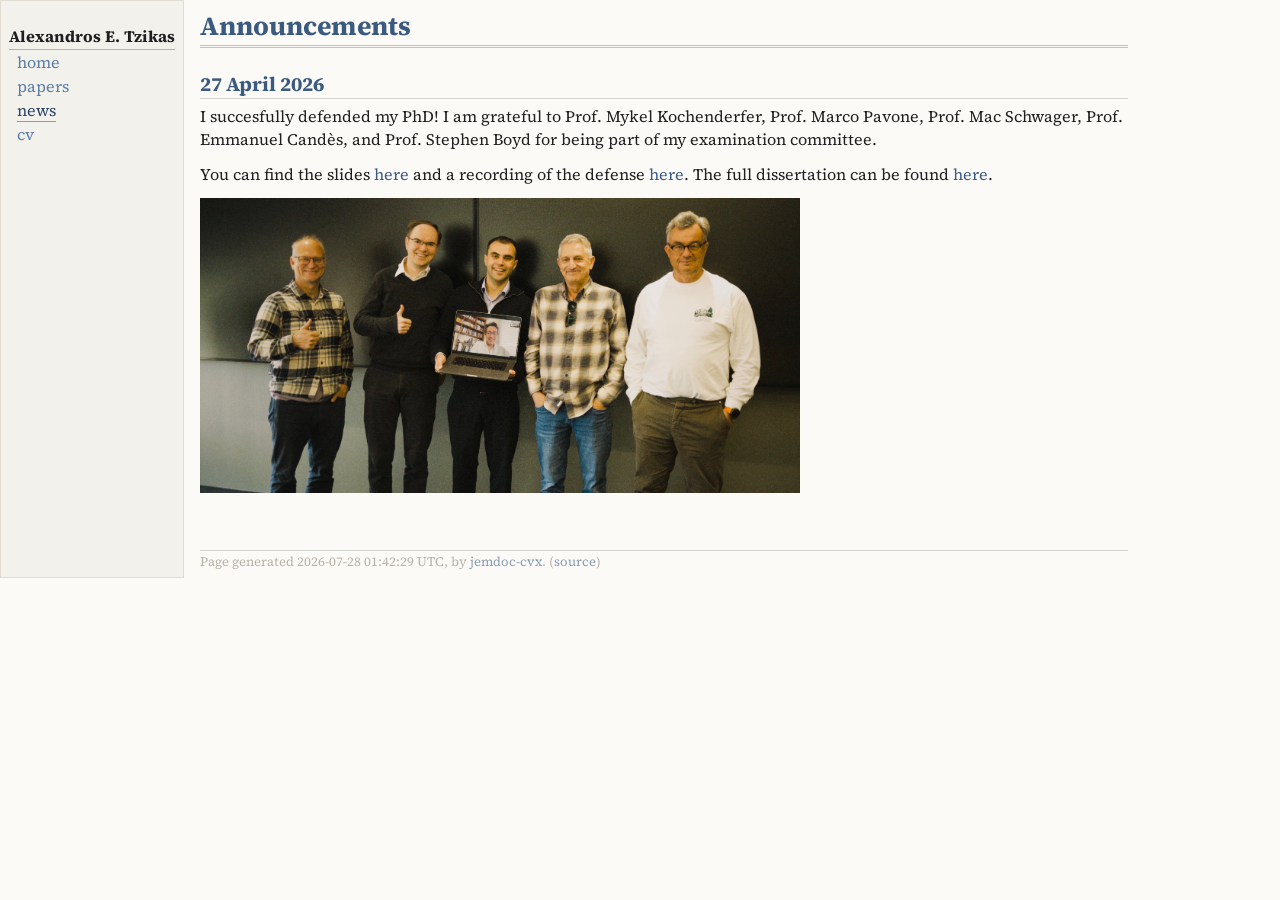
==== news.html @ 39294b3c "Deploy site: 4d24b54a3317341382895faa22e357c178d35faa 4d24b54a3317341382895faa22e357c178d35faa" ====
<!DOCTYPE html>
<html lang="en">
<head>
  <meta name="google-site-verification" content="iRq509DCJXTJJIshNKWqYOfKxM56yo9RiNA31t0iEU4" />
  <!-- Google tag (gtag.js) -->
  <script async src="https://www.googletagmanager.com/gtag/js?id=G-HEV5SS3FJ9"></script>
  <script>
      window.dataLayer = window.dataLayer || [];
      function gtag(){dataLayer.push(arguments);}
      gtag('js', new Date());
      gtag('config', 'G-HEV5SS3FJ9');
  </script>
<meta charset="utf-8">
<meta name="generator" content="jemdoc, see https://www.cvxgrp.org/jemdoc-cvx/index.html">
<link rel="stylesheet" href="jemdoc-cvx.css">
<title>Announcements</title>
</head>
<body>
<div id="tlayout">
<nav id="layout-menu">
<div class="menu-category">Alexandros E. Tzikas</div>
<div class="menu-item"><a href="index.html">home</a></div>
<div class="menu-item"><a href="papers.html">papers</a></div>
<div class="menu-item"><a href="news.html" class="current">news</a></div>
<div class="menu-item"><a href="assets/cv.pdf">cv</a></div>
</nav>
<main id="layout-content">
<div id="toptitle">
<h1>Announcements</h1>
</div>
<h2>27 April 2026</h2>
<p>I succesfully defended my PhD! I am grateful to Prof. Mykel Kochenderfer, Prof. Marco Pavone, Prof. Mac Schwager, Prof. Emmanuel Candès, and 
Prof. Stephen Boyd for being part of my examination committee.
</p>
<p>You can find the slides <a href="assets/DefenseSlides.pdf" target=&ldquo;blank&rdquo;>here</a> and a recording of the defense <a href="https://www.youtube.com/watch?v=d-WThXmTg2Q" target=&ldquo;blank&rdquo;>here</a>. The full dissertation can be found 
<a href="assets/tzikas_phd_thesis.pdf" target=&ldquo;blank&rdquo;>here</a>. 
</p>
<p><img src="assets/phd_defense.png" width="600px" alt="PhD defense">
</p>
<div id="footer">
<div id="footer-text">
Page generated 2026-07-28 01:42:29 UTC, by <a href="https://github.com/cvxgrp/jemdoc-cvx" target="blank">jemdoc-cvx</a>.
(<a href="news.jemdoc">source</a>)
</div>
</div>
</main>
</div>
</body>
</html>
---- jemdoc-cvx.css ----
/* jemdoc-cvx default theme.
 *
 * Modernizes the original jemdoc.css palette and typography while keeping
 * the same selectors and overall layout intact. Self-contained: copy this
 * file (and the adjacent fonts/ directory) next to your output html.
 *
 * Changes from the legacy jemdoc.css:
 *   - Body type: Source Serif 4 (variable, woff2, self-hosted), replaces Georgia.
 *   - Mono: JetBrains Mono (variable, woff2, self-hosted), replaces Monaco.
 *   - Inline `+code+` background: cool light gray (was the iconic yellow).
 *   - Background: very subtle warm off-white (was pure white).
 *   - Heading / link color: muted slate-blue (was a more saturated steel-blue).
 *   - Heading underline: lifted to a softer gray.
 */

@font-face {
	font-family: "Source Serif 4";
	src: url("fonts/source-serif-4-latin-wght-normal.woff2") format("woff2-variations");
	font-weight: 200 900;
	font-style: normal;
	font-display: swap;
}

@font-face {
	font-family: "Source Serif 4";
	src: url("fonts/source-serif-4-latin-wght-italic.woff2") format("woff2-variations");
	font-weight: 200 900;
	font-style: italic;
	font-display: swap;
}

@font-face {
	font-family: "JetBrains Mono";
	src: url("fonts/jetbrains-mono-latin-wght-normal.woff2") format("woff2-variations");
	font-weight: 100 800;
	font-style: normal;
	font-display: swap;
}

#tlayout {
	display: grid;
	grid-template-columns: auto minmax(0, 1fr);
	background: #fbfaf7;
}

body {
	background: #fbfaf7;
	color: #1f1f1f;
	font-family: "Source Serif 4", Georgia, "Times New Roman", serif;
	padding-bottom: 8px;
	margin: 0;
}

#layout-menu {
	background: #f3f1ec;
	border: 1px solid #e1ddd3;
	padding-top: 0.5em;
	padding-left: 8px;
	padding-right: 8px;
	font-size: 1.0em;
	white-space: nowrap;
	text-align: left;
}

#layout-content {
	padding-top: 0.0em;
	padding-left: 1.0em;
	padding-right: 1.0em;
	/* Keep text readable: cap line length and center the content column. */
	box-sizing: border-box;
	max-width: 120ch;
	width: min(120ch, 100%);
	margin: 0;
	justify-self: start;
	border: none;
	background: #fbfaf7;
	text-align: left;
}

#layout-menu a {
	line-height: 1.5em;
	margin-left: 0.5em;
}

code {
	background: #eef0f4;
	padding: 0.05em 0.25em;
	border-radius: 3px;
}

pre, code {
	font-size: 90%;
	font-family: "JetBrains Mono", Menlo, Consolas, monospace;
}

pre code {
	/* Inside <pre> blocks, drop the inline-code chip styling. */
	background: transparent;
	padding: 0;
	border-radius: 0;
}

a, a > code {
	color: #3a5a80;
	text-decoration: none;
}

a:hover {
	border-bottom: 1px #8a9cb1 dotted;
}

#layout-menu a.current:link, #layout-menu a.current:visited {
	color: #2a4566;
	border-bottom: 1px #8a9cb1 solid;
}
#layout-menu a:link, #layout-menu a:visited, #layout-menu a:hover {
	color: #5a7da3;
	text-decoration: none;
}
#layout-menu a:hover {
	text-decoration: none;
}

div.menu-category {
	border-bottom: 1px solid #b8b3a8;
	margin-top: 0.8em;
	padding-top: 0.2em;
	padding-bottom: 0.1em;
	font-weight: bold;
}

div.menu-item {
	padding-left: 16px;
	text-indent: -16px;
}

div#toptitle {
	padding-bottom: 0.2em;
	margin-bottom: 1.5em;
	border-bottom: 3px double #c8c2b3;
}

/* Reduce space if we begin the page with a title. */
div#toptitle + h2, div#toptitle + h3 {
	margin-top: -0.7em;
}

div#subtitle {
	margin-top: 0.0em;
	margin-bottom: 0.0em;
	padding-top: 0em;
	padding-bottom: 0.1em;
}

em {
	font-style: italic;
}

strong {
	font-weight: bold;
}


h1, h2, h3 {
	color: #3a5a80;
	margin-top: 0.7em;
	margin-bottom: 0.3em;
	padding-bottom: 0.2em;
	line-height: 1.0;
	padding-top: 0.5em;
	border-bottom: 1px solid #d4d4d0;
}

h1 {
	font-size: 165%;
}

h2 {
	padding-top: 0.8em;
	font-size: 125%;
}

h2 + h3 {
	padding-top: 0.2em;
}

h3 {
	font-size: 110%;
	border-bottom: none;
}

p {
	margin-top: 0.0em;
	margin-bottom: 0.8em;
	padding: 0;
	line-height: 1.4;
}

pre {
	padding: 0;
	margin: 0;
}

div#footer {
	font-size: small;
	border-top: 1px solid #d4d4d0;
	padding-top: 0.1em;
	margin-top: 4.0em;
	color: #b8b3a8;
}

div#footer a {
	color: #8a9cb1;
}

div#footer-text {
	float: left;
	padding-bottom: 8px;
}

ul, ol, dl {
	margin-top: 0.2em;
	padding-top: 0;
	margin-bottom: 0.8em;
}

dt {
	margin-top: 0.5em;
	margin-bottom: 0;
}

dl {
	margin-left: 20px;
}

dd {
	color: #2a2a2a;
}

dd > *:first-child {
	margin-top: 0;
}

ul {
	list-style-position: outside;
	list-style-type: square;
}

p + ul, p + ol {
	margin-top: -0.5em;
}

li ul, li ol {
	margin-top: -0.3em;
}

ol {
	list-style-position: outside;
	list-style-type: decimal;
}

li p, dd p {
	margin-bottom: 0.3em;
}


ol ol {
	list-style-type: lower-alpha;
}

ol ol ol {
	list-style-type: lower-roman;
}

p + div.codeblock {
	margin-top: -0.6em;
}

div.codeblock, div.infoblock {
	margin-right: 0%;
	margin-top: 1.2em;
	margin-bottom: 1.3em;
}

div.blocktitle {
	font-weight: bold;
	color: #b86c52;
	margin-top: 1.2em;
	margin-bottom: 0.1em;
}

div.blockcontent {
	border: 1px solid #dcd6c8;
	padding: 0.3em 0.5em;
}

div.infoblock > div.blockcontent {
	background: #fbf6e8;
}

div.blockcontent p + ul, div.blockcontent p + ol {
	margin-top: 0.4em;
}

div.infoblock p {
	margin-bottom: 0em;
}

div.infoblock li p, div.infoblock dd p {
	margin-bottom: 0.5em;
}

div.infoblock p + p {
	margin-top: 0.8em;
}

div.codeblock > div.blockcontent {
	background: #f3f1ec;
}

span.pycommand {
	color: #1c5078;
}

span.statement {
	color: #4a8a4a;
}
span.builtin {
	color: #3a5a80;
}
span.special {
	color: #a85c4a;
}
span.operator {
	color: #a85c4a;
}
span.error {
	color: #b04848;
}
span.comment, span.comment > *, span.string, span.string > * {
	color: #7a7770;
}

@media print {
	#layout-menu {
		display: none;
	}

}

#fwtitle {
	margin: 2px;
}

#fwtitle #toptitle {
	padding-left: 0.5em;
	margin-bottom: 0.5em;
}

#layout-content h1:first-child, #layout-content h2:first-child, #layout-content h3:first-child {
	margin-top: -0.7em;
}

div#toptitle h1, #layout-content div#toptitle h1 {
	margin-bottom: 0.0em;
	padding-bottom: 0.1em;
	padding-top: 0;
	margin-top: 0.5em;
	border-bottom: none;
}

.eqwl {
	text-align: center;
	padding-top: 0.6em;
	padding-bottom: 0.2em;
	margin: 0;
}

table {
	border: 2px solid #2a2a2a;
	border-collapse: collapse;
}

td {
	padding: 2px;
	padding-left: 0.5em;
	padding-right: 0.5em;
	text-align: center;
	border: 1px solid #b8b3a8;
}

table + table {
	margin-top: 1em;
}

tr.heading {
	font-weight: bold;
	border-bottom: 2px solid #2a2a2a;
}

img {
	border: none;
}

table.imgtable, table.imgtable td {
	border: none;
	text-align: left;
}
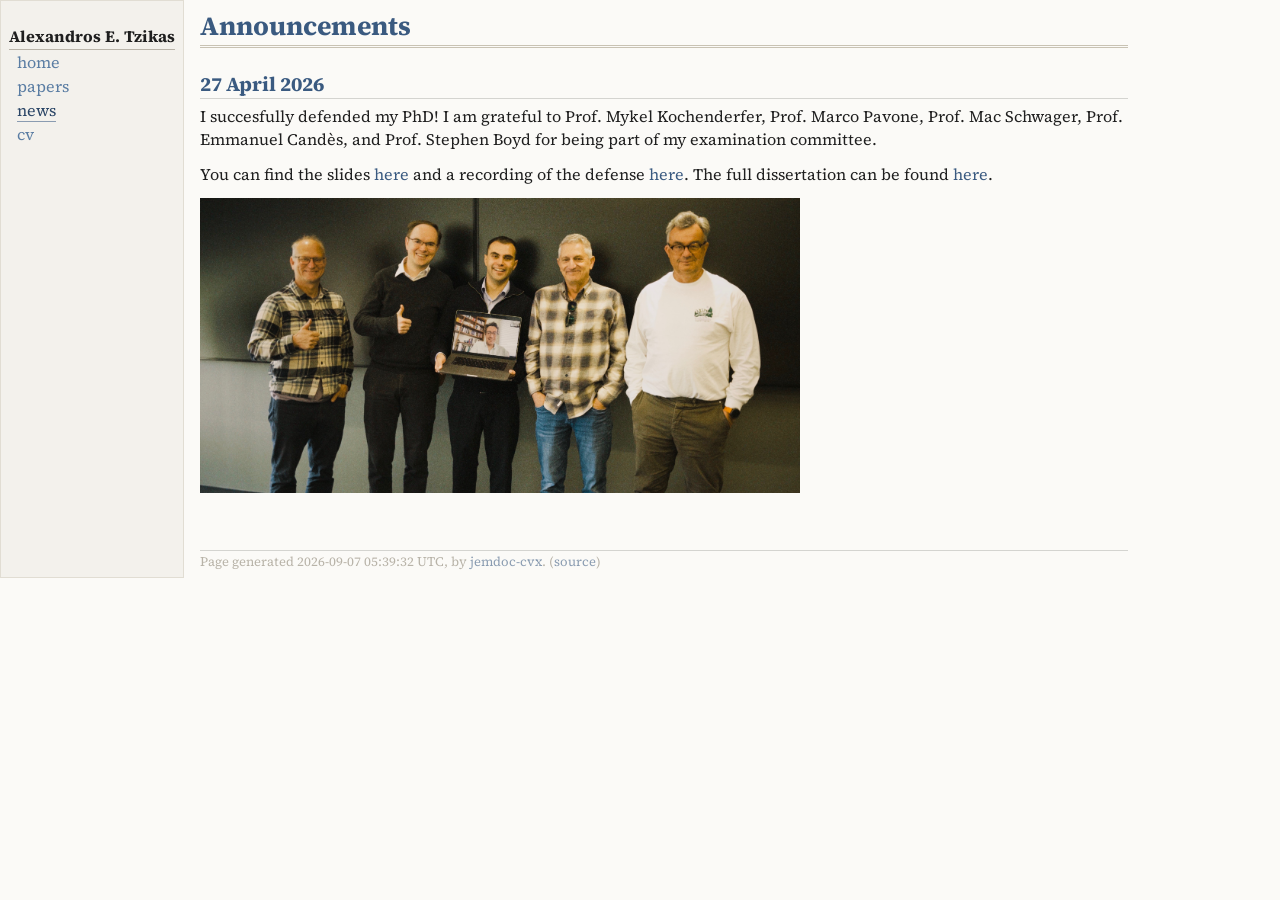
==== commit 3baa5f0f: "Deploy site: d47e34abe67f850a0968bdb2bc937f90773ace8d d47e34abe67f850a0968bdb2bc937f90773ace8d" ====
--- a/news.html
+++ b/news.html
@@ -39,7 +39,7 @@
 </p>
 <div id="footer">
 <div id="footer-text">
-Page generated 2026-07-28 01:42:29 UTC, by <a href="https://github.com/cvxgrp/jemdoc-cvx" target="blank">jemdoc-cvx</a>.
+Page generated 2026-09-07 05:39:32 UTC, by <a href="https://github.com/cvxgrp/jemdoc-cvx" target="blank">jemdoc-cvx</a>.
 (<a href="news.jemdoc">source</a>)
 </div>
 </div>
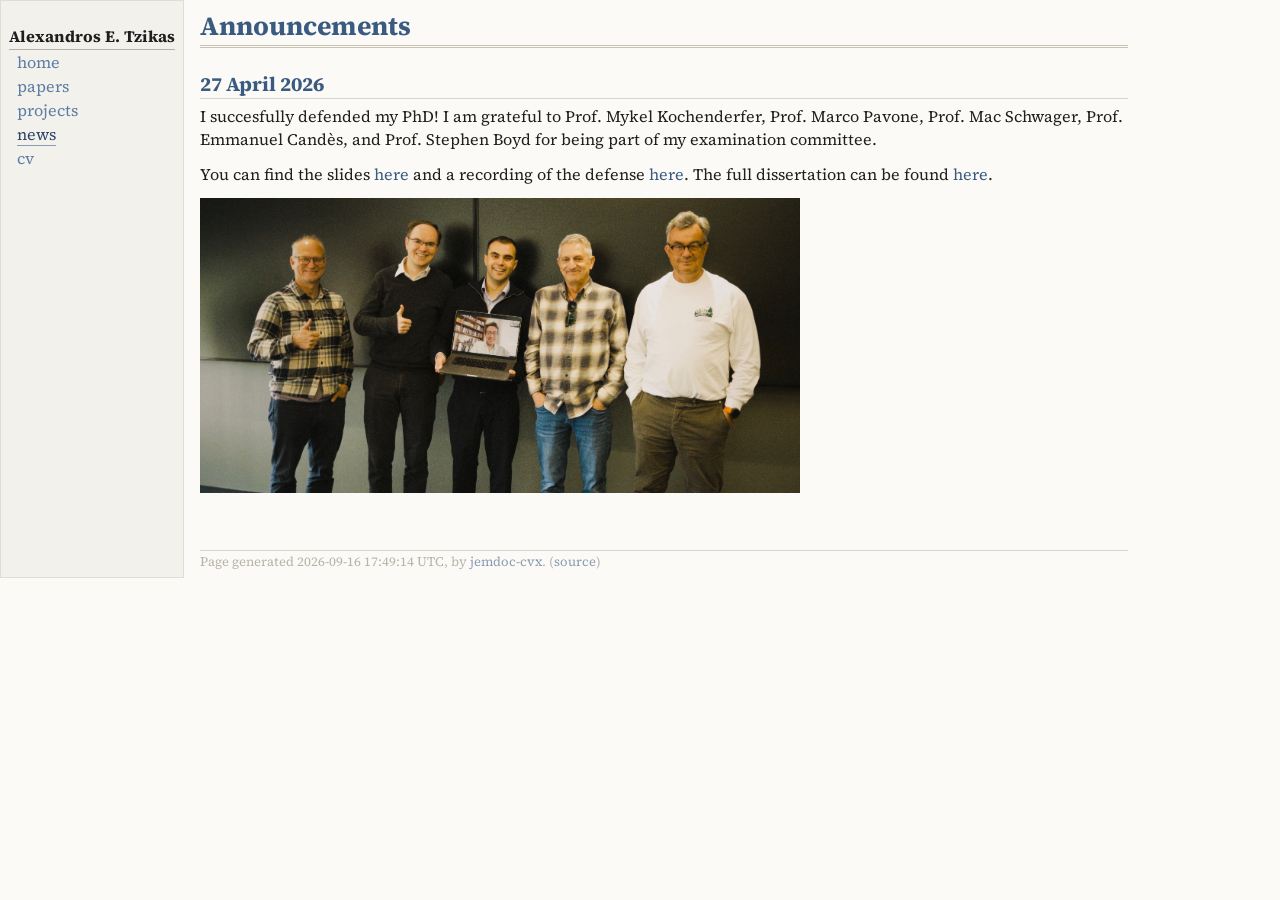
==== commit 81e63573: "Deploy site: 00575e95be578feb80139d14499e57e44201e7b7 00575e95be578feb80139d14499e57e44201e7b7" ====
--- a/news.html
+++ b/news.html
@@ -21,6 +21,7 @@
 <div class="menu-category">Alexandros E. Tzikas</div>
 <div class="menu-item"><a href="index.html">home</a></div>
 <div class="menu-item"><a href="papers.html">papers</a></div>
+<div class="menu-item"><a href="projects.html">projects</a></div>
 <div class="menu-item"><a href="news.html" class="current">news</a></div>
 <div class="menu-item"><a href="assets/cv.pdf">cv</a></div>
 </nav>
@@ -39,7 +40,7 @@
 </p>
 <div id="footer">
 <div id="footer-text">
-Page generated 2026-09-07 05:39:32 UTC, by <a href="https://github.com/cvxgrp/jemdoc-cvx" target="blank">jemdoc-cvx</a>.
+Page generated 2026-09-16 17:49:14 UTC, by <a href="https://github.com/cvxgrp/jemdoc-cvx" target="blank">jemdoc-cvx</a>.
 (<a href="news.jemdoc">source</a>)
 </div>
 </div>
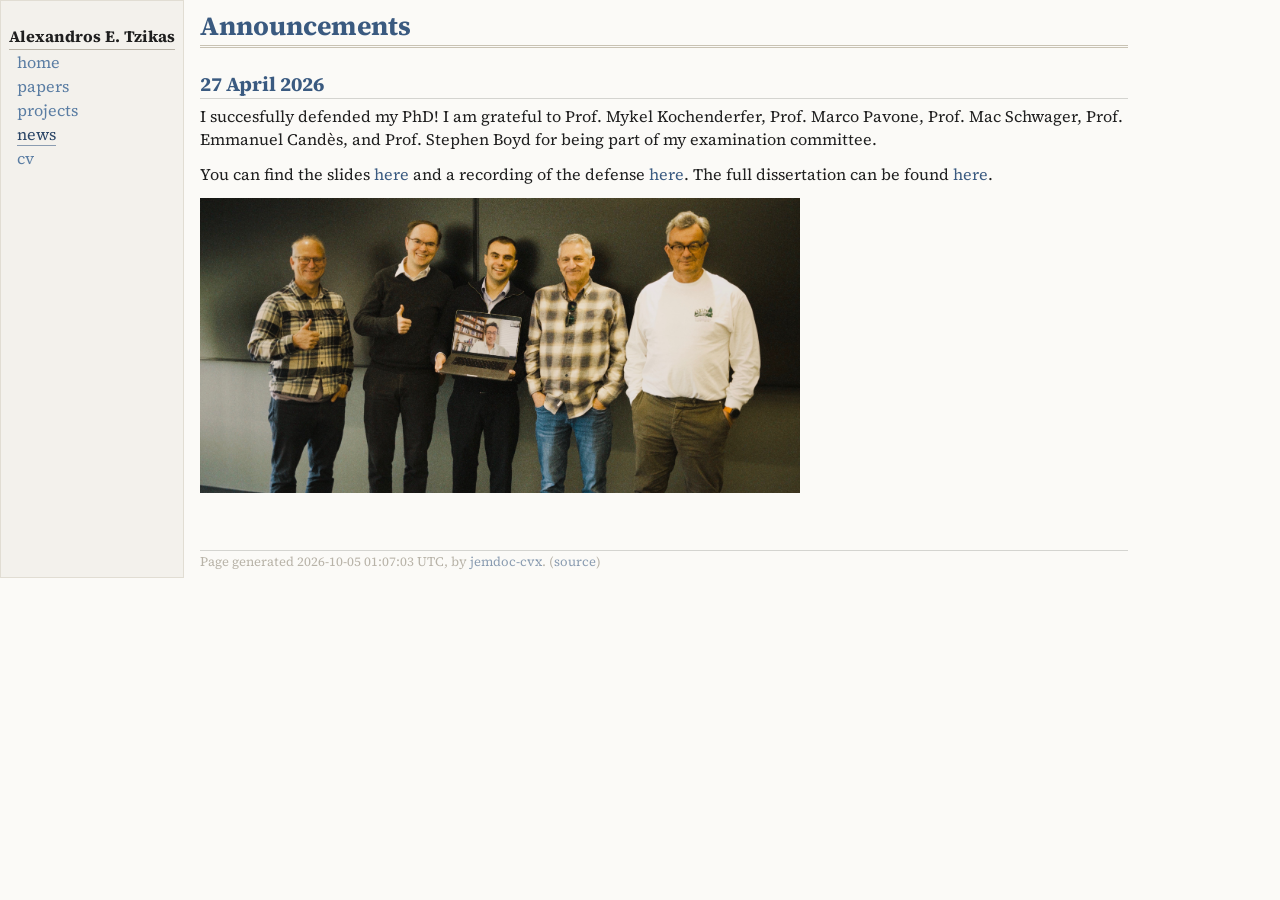
==== commit 80b6162a: "Deploy site: f3d0b2d1d189df0e75f23f4939b1fae1ceca9432 f3d0b2d1d189df0e75f23f4939b1fae1ceca9432" ====
--- a/news.html
+++ b/news.html
@@ -40,7 +40,7 @@
 </p>
 <div id="footer">
 <div id="footer-text">
-Page generated 2026-09-16 17:49:14 UTC, by <a href="https://github.com/cvxgrp/jemdoc-cvx" target="blank">jemdoc-cvx</a>.
+Page generated 2026-10-05 01:07:03 UTC, by <a href="https://github.com/cvxgrp/jemdoc-cvx" target="blank">jemdoc-cvx</a>.
 (<a href="news.jemdoc">source</a>)
 </div>
 </div>
